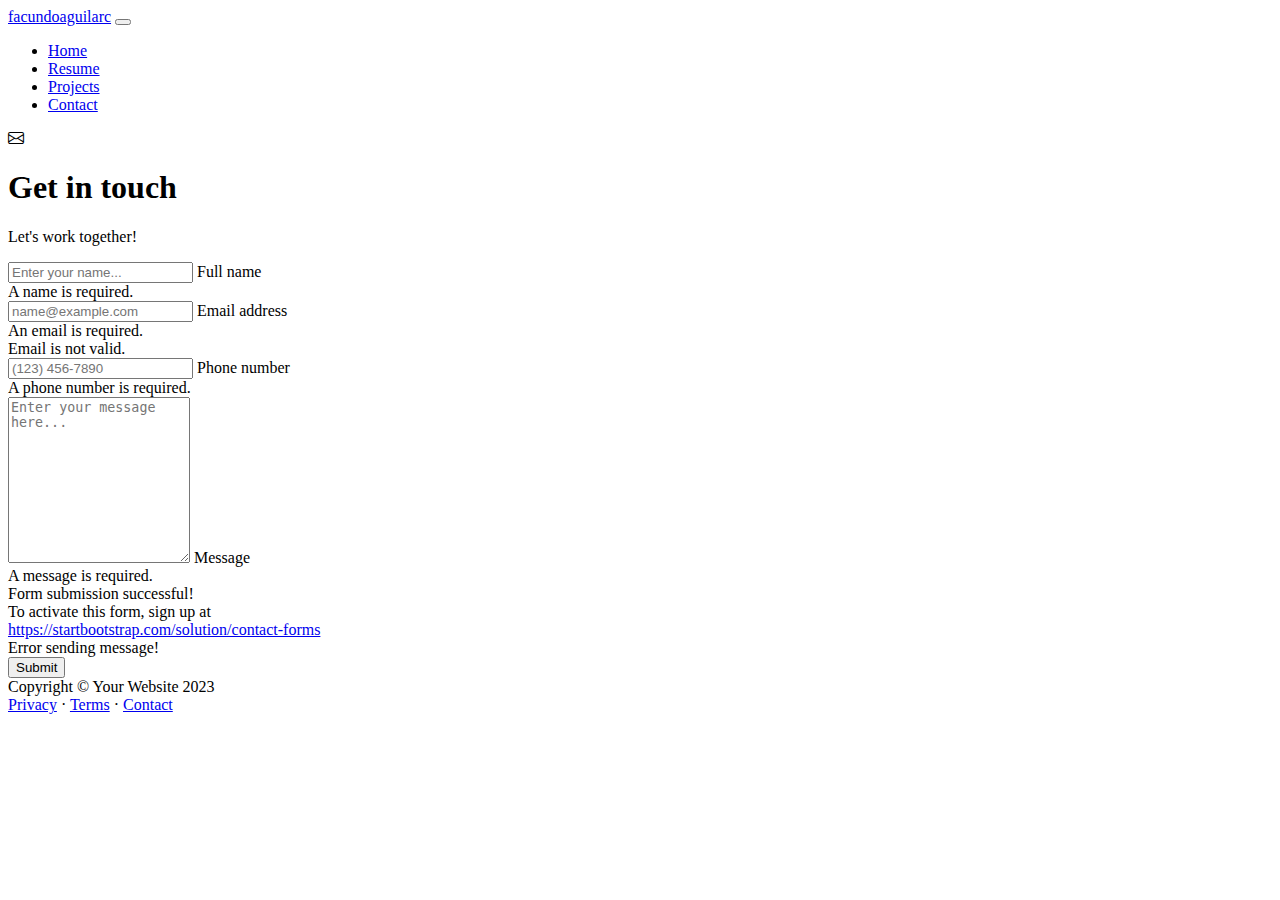
==== contact.html @ 7918bd49 "Changes" ====
<!DOCTYPE html>
<html lang="en">
    <head>
        <meta charset="utf-8" />
        <meta name="viewport" content="width=device-width, initial-scale=1, shrink-to-fit=no" />
        <meta name="description" content />
        <meta name="author" content />
        <title>Facundo Aguilar Portfolio</title>
        <!-- Favicon-->
        <link rel="icon" type="image/x-icon" href="assets/favicon.ico" />
        <!-- Custom Google font-->
        <link rel="preconnect" href="https://fonts.googleapis.com" />
        <link rel="preconnect" href="https://fonts.gstatic.com" crossorigin />
        <link href="https://fonts.googleapis.com/css2?family=Plus+Jakarta+Sans:wght@100;200;300;400;500;600;700;800;900&amp;display=swap" rel="stylesheet" />
        <!-- Bootstrap icons-->
        <link href="https://cdn.jsdelivr.net/npm/bootstrap-icons@1.8.1/font/bootstrap-icons.css" rel="stylesheet" />
        <!-- Core theme CSS (includes Bootstrap)-->
        <link href="css/styles.css" rel="stylesheet" />
    </head>
    <body class="d-flex flex-column">
        <main class="flex-shrink-0">
            <!-- Navigation-->
            <nav class="navbar navbar-expand-lg navbar-light bg-white py-3">
                <div class="container px-5">
                    <a class="navbar-brand" href="index.html"><span class="fw-bolder text-primary">facundoaguilarc</span></a>
                    <button class="navbar-toggler" type="button" data-bs-toggle="collapse" data-bs-target="#navbarSupportedContent" aria-controls="navbarSupportedContent" aria-expanded="false" aria-label="Toggle navigation"><span class="navbar-toggler-icon"></span></button>
                    <div class="collapse navbar-collapse" id="navbarSupportedContent">
                        <ul class="navbar-nav ms-auto mb-2 mb-lg-0 small fw-bolder">
                            <li class="nav-item"><a class="nav-link" href="index.html">Home</a></li>
                            <li class="nav-item"><a class="nav-link" href="resume.html">Resume</a></li>
                            <li class="nav-item"><a class="nav-link" href="projects.html">Projects</a></li>
                            <li class="nav-item"><a class="nav-link" href="contact.html">Contact</a></li>
                        </ul>
                    </div>
                </div>
            </nav>
            <!-- Page content-->
            <section class="py-5">
                <div class="container px-5">
                    <!-- Contact form-->
                    <div class="bg-light rounded-4 py-5 px-4 px-md-5">
                        <div class="text-center mb-5">
                            <div class="feature bg-primary bg-gradient-primary-to-secondary text-white rounded-3 mb-3"><i class="bi bi-envelope"></i></div>
                            <h1 class="fw-bolder">Get in touch</h1>
                            <p class="lead fw-normal text-muted mb-0">Let's work together!</p>
                        </div>
                        <div class="row gx-5 justify-content-center">
                            <div class="col-lg-8 col-xl-6">
                                <!-- * * * * * * * * * * * * * * *-->
                                <!-- * * SB Forms Contact Form * *-->
                                <!-- * * * * * * * * * * * * * * *-->
                                <!-- This form is pre-integrated with SB Forms.-->
                                <!-- To make this form functional, sign up at-->
                                <!-- https://startbootstrap.com/solution/contact-forms-->
                                <!-- to get an API token!-->
                                <form id="contactForm" data-sb-form-api-token="API_TOKEN">
                                    <!-- Name input-->
                                    <div class="form-floating mb-3">
                                        <input class="form-control" id="name" type="text" placeholder="Enter your name..." data-sb-validations="required" />
                                        <label for="name">Full name</label>
                                        <div class="invalid-feedback" data-sb-feedback="name:required">A name is required.</div>
                                    </div>
                                    <!-- Email address input-->
                                    <div class="form-floating mb-3">
                                        <input class="form-control" id="email" type="email" placeholder="name@example.com" data-sb-validations="required,email" />
                                        <label for="email">Email address</label>
                                        <div class="invalid-feedback" data-sb-feedback="email:required">An email is required.</div>
                                        <div class="invalid-feedback" data-sb-feedback="email:email">Email is not valid.</div>
                                    </div>
                                    <!-- Phone number input-->
                                    <div class="form-floating mb-3">
                                        <input class="form-control" id="phone" type="tel" placeholder="(123) 456-7890" data-sb-validations="required" />
                                        <label for="phone">Phone number</label>
                                        <div class="invalid-feedback" data-sb-feedback="phone:required">A phone number is required.</div>
                                    </div>
                                    <!-- Message input-->
                                    <div class="form-floating mb-3">
                                        <textarea class="form-control" id="message" type="text" placeholder="Enter your message here..." style="height: 10rem" data-sb-validations="required"></textarea>
                                        <label for="message">Message</label>
                                        <div class="invalid-feedback" data-sb-feedback="message:required">A message is required.</div>
                                    </div>
                                    <!-- Submit success message-->
                                    <!---->
                                    <!-- This is what your users will see when the form-->
                                    <!-- has successfully submitted-->
                                    <div class="d-none" id="submitSuccessMessage">
                                        <div class="text-center mb-3">
                                            <div class="fw-bolder">Form submission successful!</div>
                                            To activate this form, sign up at
                                            <br />
                                            <a href="https://startbootstrap.com/solution/contact-forms">https://startbootstrap.com/solution/contact-forms</a>
                                        </div>
                                    </div>
                                    <!-- Submit error message-->
                                    <!---->
                                    <!-- This is what your users will see when there is-->
                                    <!-- an error submitting the form-->
                                    <div class="d-none" id="submitErrorMessage"><div class="text-center text-danger mb-3">Error sending message!</div></div>
                                    <!-- Submit Button-->
                                    <div class="d-grid"><button class="btn btn-primary btn-lg disabled" id="submitButton" type="submit">Submit</button></div>
                                </form>
                            </div>
                        </div>
                    </div>
                </div>
            </section>
        </main>
        <!-- Footer-->
        <footer class="bg-white py-4 mt-auto">
            <div class="container px-5">
                <div class="row align-items-center justify-content-between flex-column flex-sm-row">
                    <div class="col-auto"><div class="small m-0">Copyright &copy; Your Website 2023</div></div>
                    <div class="col-auto">
                        <a class="small" href="#!">Privacy</a>
                        <span class="mx-1">&middot;</span>
                        <a class="small" href="#!">Terms</a>
                        <span class="mx-1">&middot;</span>
                        <a class="small" href="#!">Contact</a>
                    </div>
                </div>
            </div>
        </footer>
        <!-- Bootstrap core JS-->
        <script src="https://cdn.jsdelivr.net/npm/bootstrap@5.2.3/dist/js/bootstrap.bundle.min.js"></script>
        <!-- Core theme JS-->
        <script src="js/scripts.js"></script>
        <!-- * * * * * * * * * * * * * * * * * * * * * * * * * * * * * * * * * * * * * * * *-->
        <!-- * *                               SB Forms JS                               * *-->
        <!-- * * Activate your form at https://startbootstrap.com/solution/contact-forms * *-->
        <!-- * * * * * * * * * * * * * * * * * * * * * * * * * * * * * * * * * * * * * * * *-->
        <script src="https://cdn.startbootstrap.com/sb-forms-latest.js"></script>
    </body>
</html>
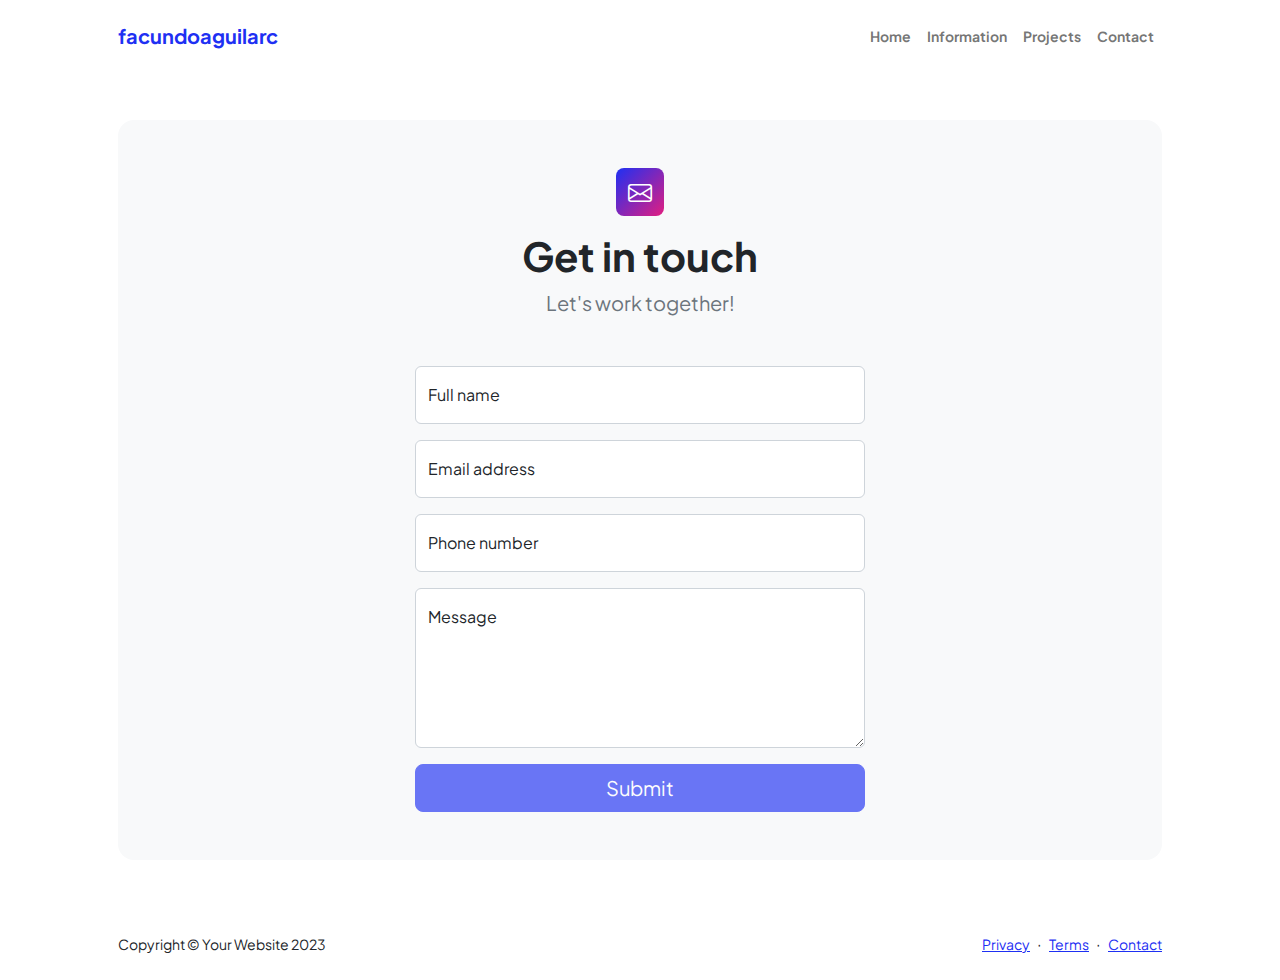
==== commit d1ad9974: "cambio en projects" ====
--- a/contact.html
+++ b/contact.html
@@ -27,7 +27,7 @@
                     <div class="collapse navbar-collapse" id="navbarSupportedContent">
                         <ul class="navbar-nav ms-auto mb-2 mb-lg-0 small fw-bolder">
                             <li class="nav-item"><a class="nav-link" href="index.html">Home</a></li>
-                            <li class="nav-item"><a class="nav-link" href="resume.html">Resume</a></li>
+                            <li class="nav-item"><a class="nav-link" href="resume.html">Information</a></li>
                             <li class="nav-item"><a class="nav-link" href="projects.html">Projects</a></li>
                             <li class="nav-item"><a class="nav-link" href="contact.html">Contact</a></li>
                         </ul>
